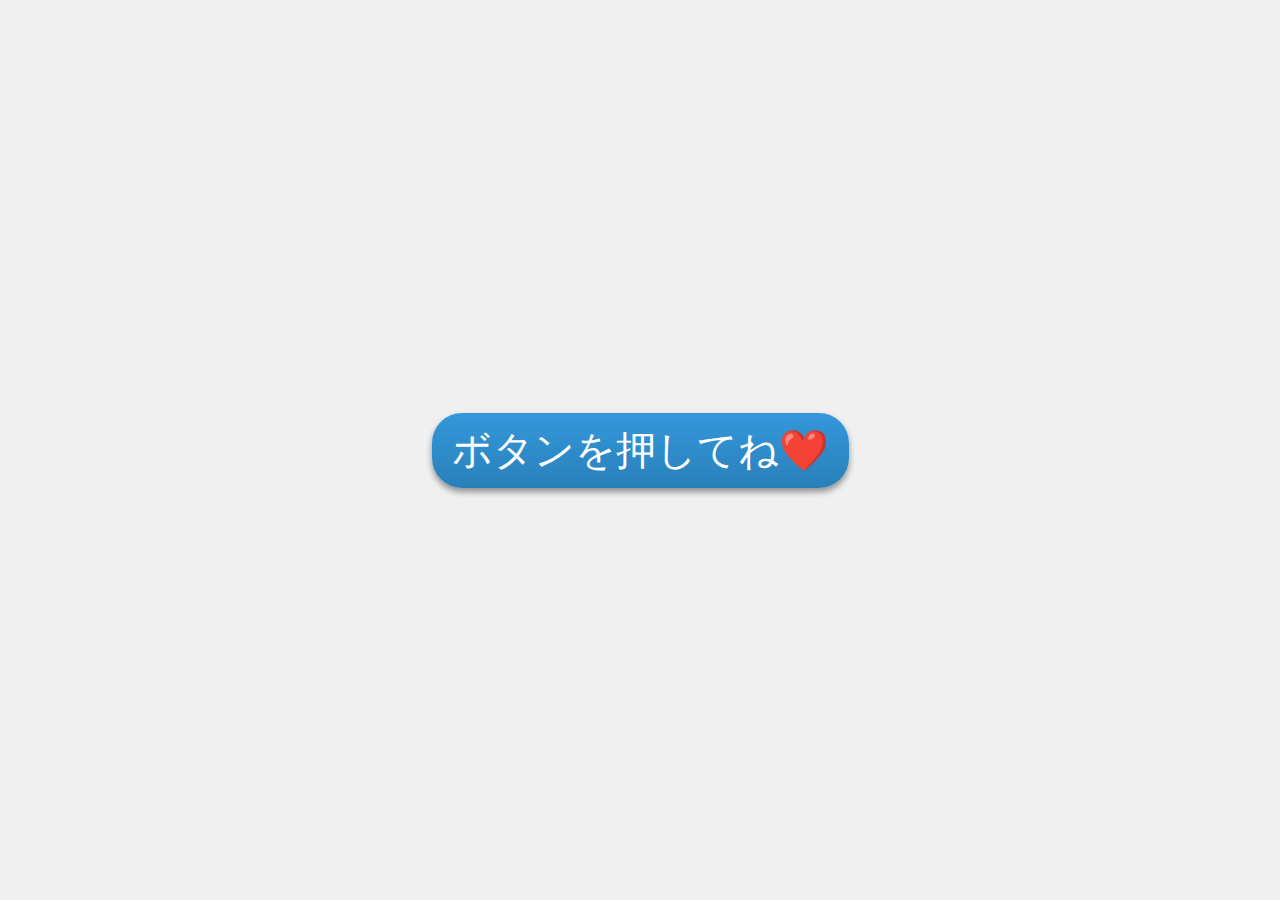
==== omikawa/index.html @ a530920d "create omikawa" ====
<!DOCTYPE html>
<html lang="ja">
<head>
    <meta charset="UTF-8">
    <meta name="viewport" content="width=device-width, initial-scale=1.0">
    <title>リンクページ</title>
    <link rel="stylesheet" href="./css/mainStyles.css">
</head>
<body>
    <button onclick="redirectToOtherPage()">ボタンを押してね❤️</button>

    <script>
        function redirectToOtherPage() {
            window.location.href = "birthday.html";
        }
    </script>
</body>
</html>
---- omikawa/css/mainStyles.css ----
body {
    margin: 0;
    padding: 0;
    display: flex;
    justify-content: center;
    align-items: center;
    height: 100vh;
    background-color: #f0f0f0;
}

button {
    background: linear-gradient(to bottom, #3498db, #2980b9);
    color: #ffffff;
    padding: 10px 20px;
    border: none;
    border-radius: 30px; /* 丸みを帯びた角 */
    cursor: pointer;
    box-shadow: 0px 4px 6px rgba(0, 0, 0, 0.4);
    transition: background 0.3s;
    font-size: 40px;
}

button:hover {
    background: linear-gradient(to bottom, #2980b9, #3498db); /* ホバー時のグラデーション */
}
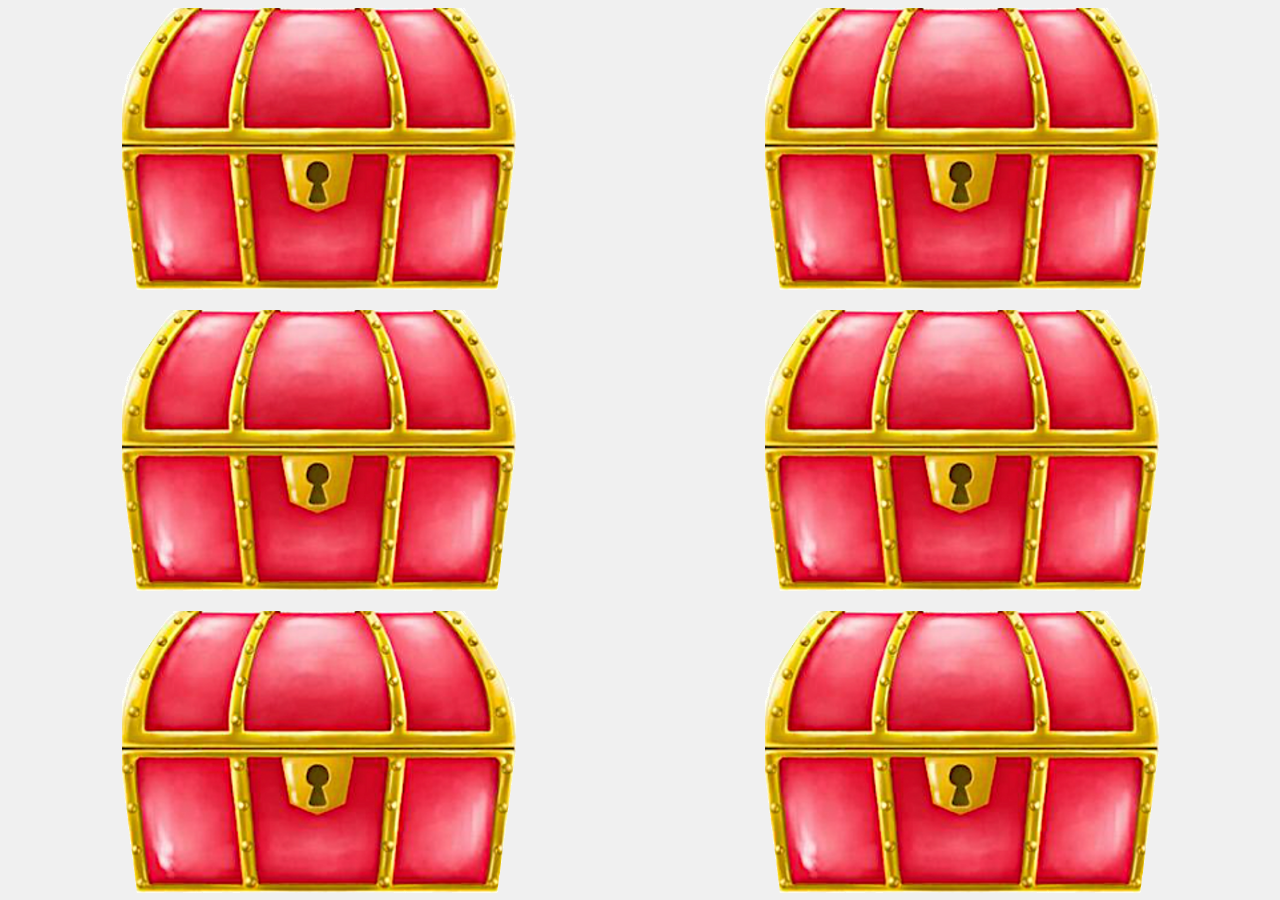
==== commit bc0172e1: "treasurebox_effect_omikawa" ====
--- a/omikawa/index.html
+++ b/omikawa/index.html
@@ -1,18 +1,33 @@
 <!DOCTYPE html>
 <html lang="ja">
-<head>
-    <meta charset="UTF-8">
-    <meta name="viewport" content="width=device-width, initial-scale=1.0">
-    <title>リンクページ</title>
-    <link rel="stylesheet" href="./css/mainStyles.css">
-</head>
-<body>
-    <button onclick="redirectToOtherPage()">ボタンを押してね❤️</button>
+  <head>
+    <meta charset="UTF-8" />
+    <meta name="viewport" content="width=device-width, initial-scale=1.0" />
+    <title>宝箱をタップしてね！</title>
+    <link rel="stylesheet" href="./css/mainStyles.css" />
+  </head>
+  <body>
+    <div class="container">
+      <div class="image-box" id="box1">
+        <img src="img/closeTreasureBox.jpg" alt="closeBox" />
+      </div>
+      <div class="image-box" id="box2">
+        <img src="img/closeTreasureBox.jpg" alt="closeBox" />
+      </div>
+      <div class="image-box" id="box3">
+        <img src="img/closeTreasureBox.jpg" alt="closeBox" />
+      </div>
+      <div class="image-box" id="box4">
+        <img src="img/closeTreasureBox.jpg" alt="closeBox" />
+      </div>
+      <div class="image-box" id="box5">
+        <img src="img/closeTreasureBox.jpg" alt="closeBox" />
+      </div>
+      <div class="image-box" id="box6">
+        <img src="img/closeTreasureBox.jpg" alt="closeBox" />
+      </div>
+    </div>
 
-    <script>
-        function redirectToOtherPage() {
-            window.location.href = "birthday.html";
-        }
-    </script>
-</body>
-</html>+    <script src="js/indexScript.js"></script>
+  </body>
+</html>
--- a/omikawa/css/mainStyles.css
+++ b/omikawa/css/mainStyles.css
@@ -8,18 +8,28 @@
     background-color: #f0f0f0;
 }
 
-button {
-    background: linear-gradient(to bottom, #3498db, #2980b9);
-    color: #ffffff;
-    padding: 10px 20px;
-    border: none;
-    border-radius: 30px; /* 丸みを帯びた角 */
-    cursor: pointer;
-    box-shadow: 0px 4px 6px rgba(0, 0, 0, 0.4);
-    transition: background 0.3s;
-    font-size: 40px;
+.image-box img {
+    transition: opacity 1.5s; /* 切り替え時のアニメーション時間を設定 */
 }
 
-button:hover {
-    background: linear-gradient(to bottom, #2980b9, #3498db); /* ホバー時のグラデーション */
-}+.container {
+    display: grid;
+    grid-template-columns: repeat(2, 1fr); /* 2列 */
+    grid-template-rows: repeat(3, 1fr);    /* 3行 */
+    gap: 5px;                               /* グリッド間のスペース */
+    width: 100%;                            /* コンテナ幅を100%に設定 */
+    height: 100vh;                          /* コンテナ高さをビューポートの高さに設定 */
+}
+
+.image-box {
+    display: flex;
+    justify-content: center;
+    align-items: center;
+    overflow: hidden;
+}
+
+.image-box img {
+    max-width: 100%;
+    max-height: 100%;
+    object-fit: cover;
+}
